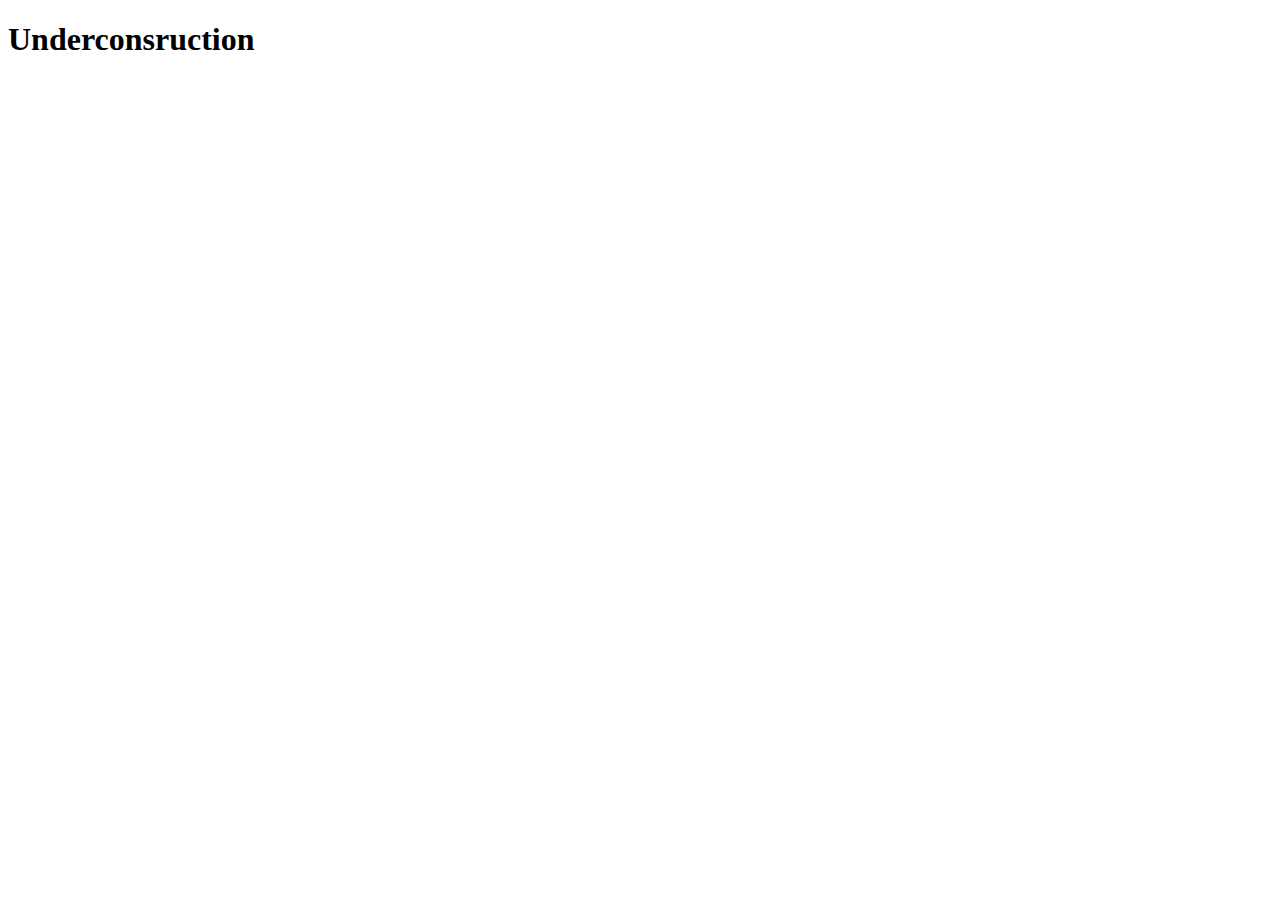
==== portfolio.html @ 6f655f7f "1" ====
<!DOCTYPE html>
<html lang="en">
  <head>
    <meta charset="UTF-8" />
    <meta name="viewport" content="width=device-width, initial-scale=1.0" />
    <title>Portfolio</title>
  </head>
  <body>
    <h1>Underconsruction</h1>
  </body>
</html>
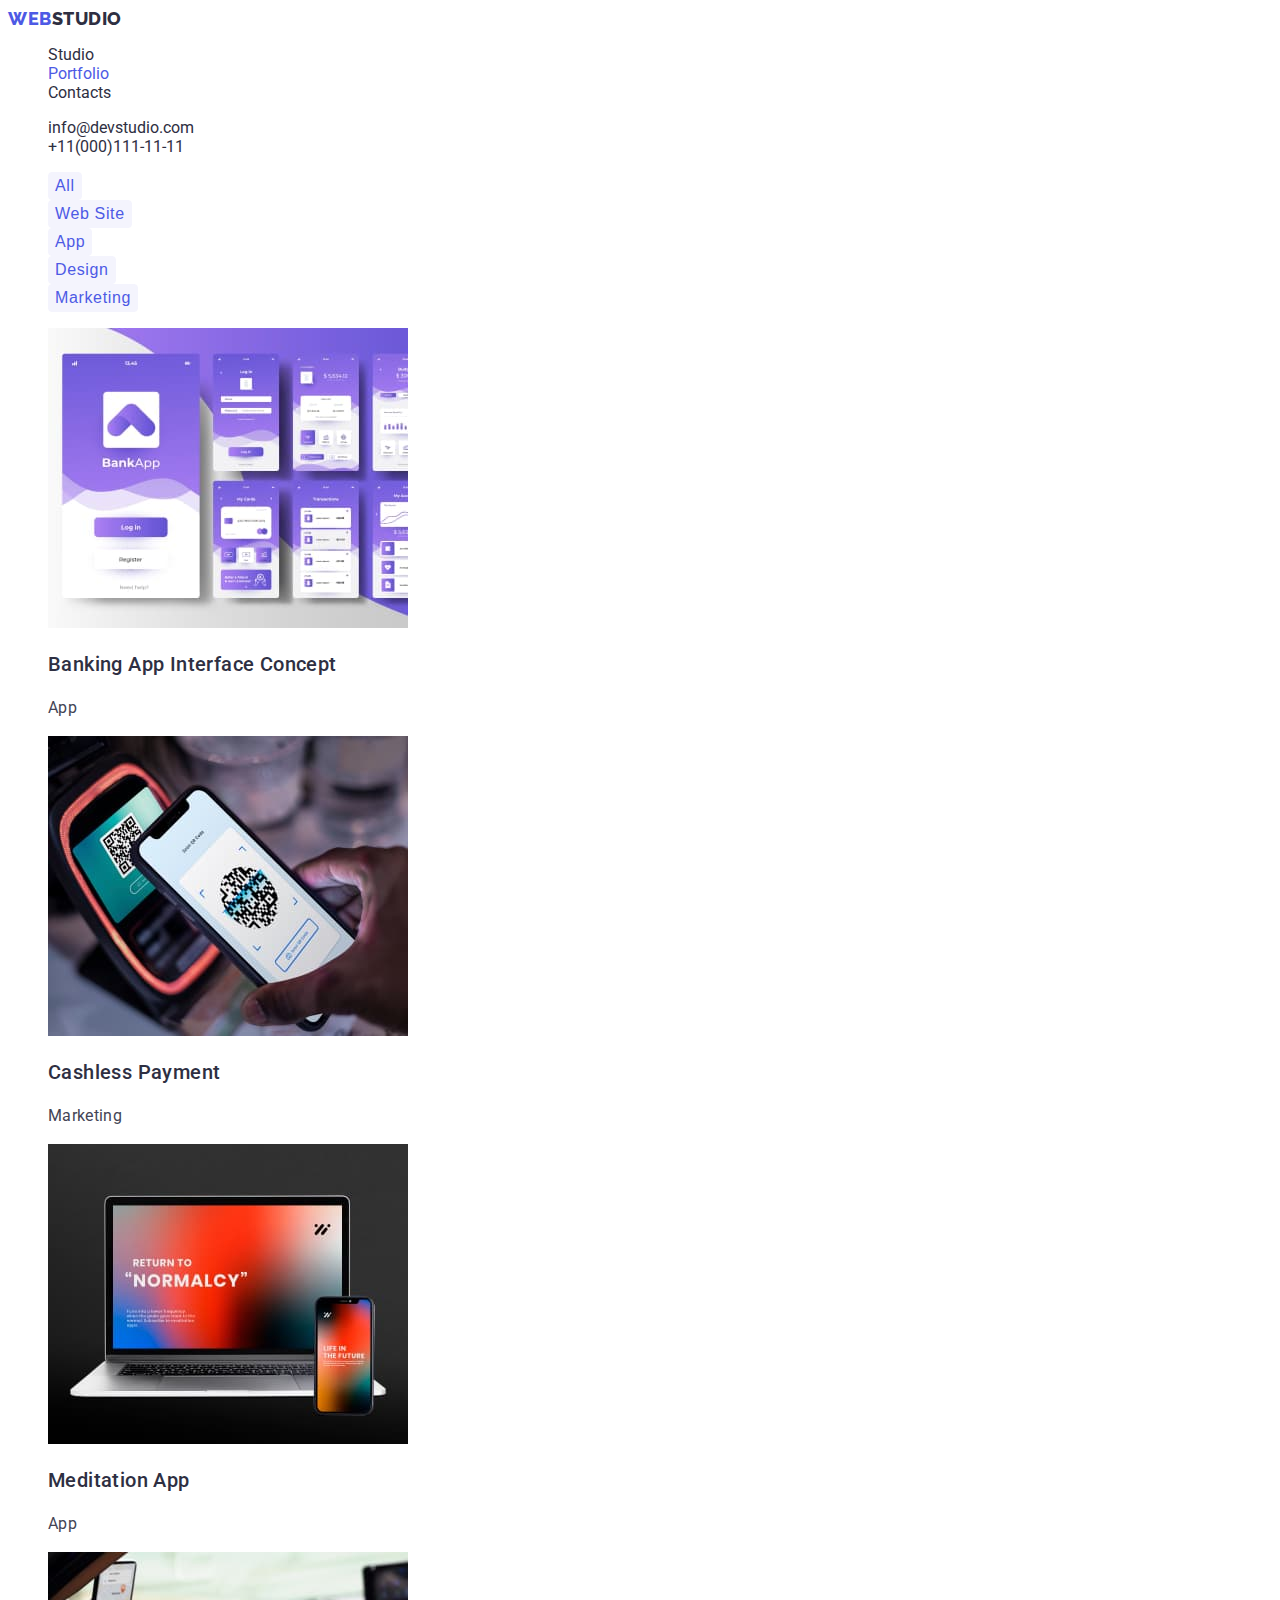
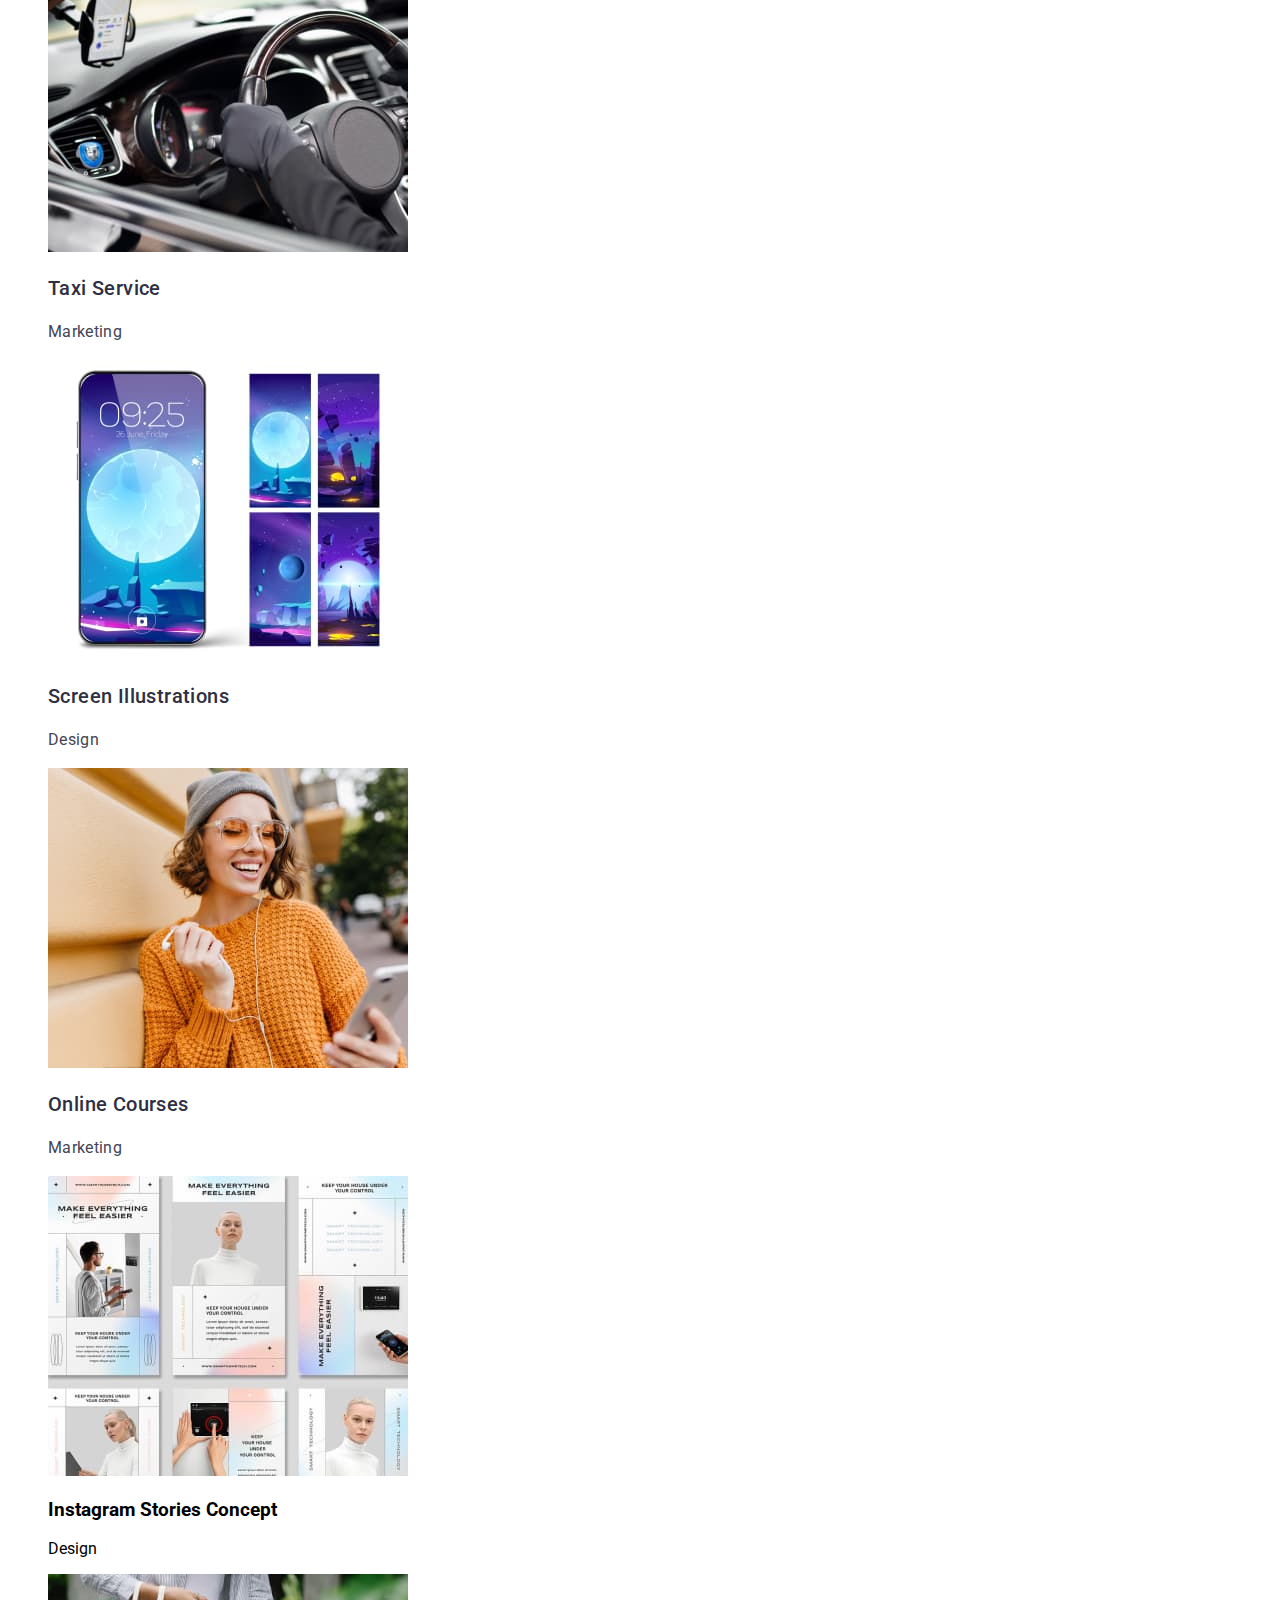
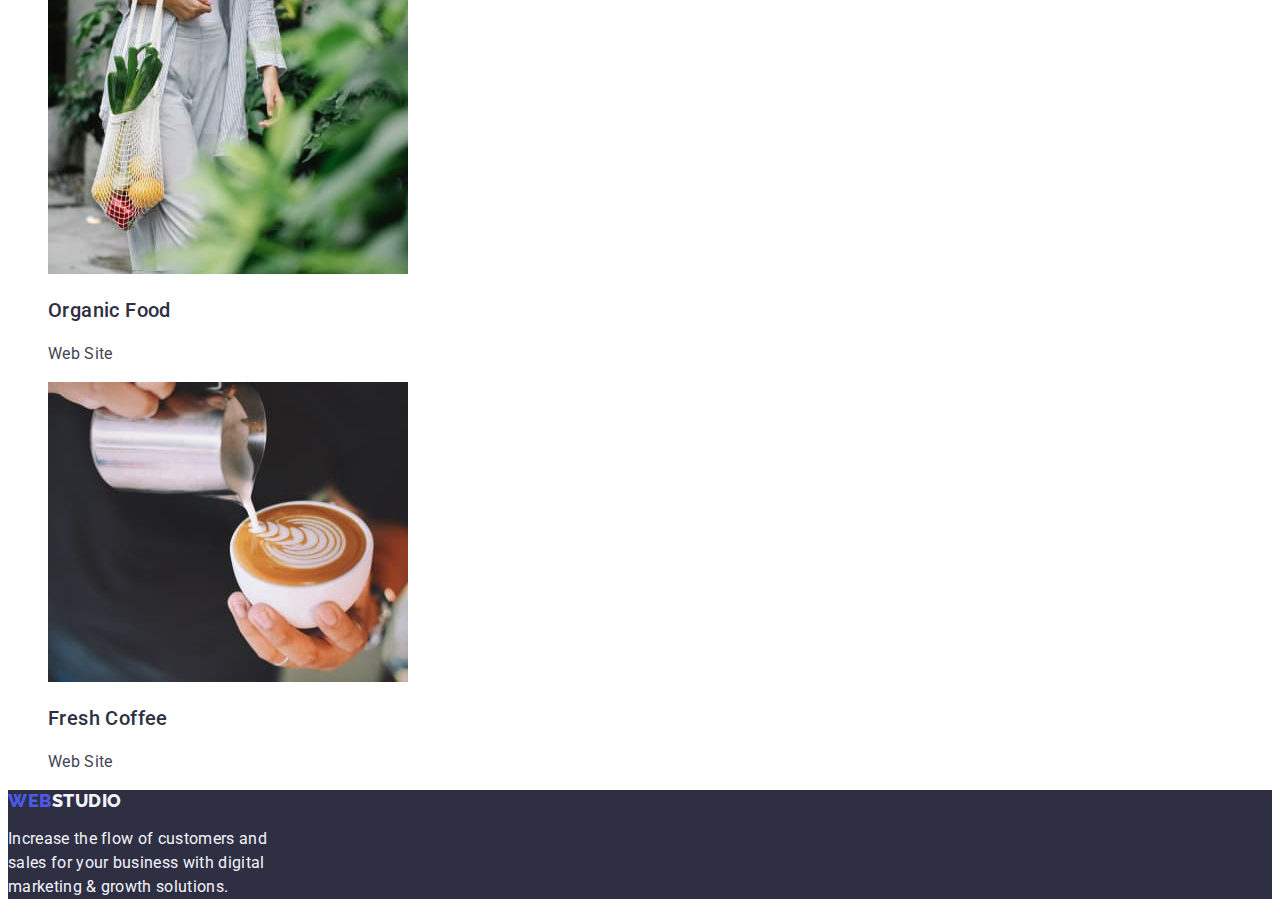
==== commit 323e4136: "try1" ====
--- a/portfolio.html
+++ b/portfolio.html
@@ -4,8 +4,185 @@
     <meta charset="UTF-8" />
     <meta name="viewport" content="width=device-width, initial-scale=1.0" />
     <title>Portfolio</title>
+    <link rel="stylesheet" href="./css-folder/styles.css" />
+    <link
+      href="https://fonts.googleapis.com/css2?family=Raleway:wght@800&family=Roboto:wght@400;500;700;900&display=swap"
+      rel="stylesheet"
+    />
   </head>
   <body>
-    <h1>Underconsruction</h1>
+    <!-- Header Section -->
+    <header class="header">
+      <nav class="header-nav">
+        <a
+          class="header-logo link"
+          href="./portfolio.html"
+          target="_blank"
+          rel="noopener noreferrer"
+        >
+          <span class="header-logo-web">WEB</span>STUDIO</a
+        >
+        <ul class="header-list list">
+          <li class="header-item">
+            <a
+              class="header-link link"
+              href="./index.html"
+              target="_blank"
+              rel="noopener noreferrer"
+              >Studio</a
+            >
+          </li>
+          <li class="header-item">
+            <a
+              class="header-link link priority"
+              href="./portfolio.html"
+              target="_blank"
+              rel="noopener noreferrer"
+              >Portfolio</a
+            >
+          </li>
+          <li class="header-item">
+            <a
+              class="header-link link"
+              href="./index.html"
+              target="_blank"
+              rel="noopener noreferrer"
+              >Contacts</a
+            >
+          </li>
+        </ul>
+      </nav>
+      <ul class="header-list list">
+        <li class="header-item">
+          <a class="header-link link" href="mailto:info@devstudio.com"
+            >info@devstudio.com</a
+          >
+        </li>
+        <li class="header-item">
+          <a class="header-link link" href="tel:+110001111111"
+            >+11(000)111-11-11</a
+          >
+        </li>
+      </ul>
+    </header>
+    <!-- Filters Section -->
+    <main class="filters">
+      <ul class="filters-list list">
+        <li class="filters-item">
+          <button class="filters-button button" type="button">All</button>
+        </li>
+        <li class="filters-item">
+          <button class="filters-button button" type="button">Web Site</button>
+        </li>
+        <li class="filters-item">
+          <button class="filters-button button" type="button">App</button>
+        </li>
+        <li class="filters-item">
+          <button class="filters-button button" type="button">Design</button>
+        </li>
+        <li class="filters-item">
+          <button class="filters-button button" type="button">Marketing</button>
+        </li>
+      </ul>
+      <!-- Services section -->
+      <ul class="services-list list">
+        <li class="services-item">
+          <img src="./images/image.jpg" alt="image" width="360" height="300" />
+          <h3 class="services-title title">Banking App Interface Concept</h3>
+          <p class="services-text text">App</p>
+        </li>
+        <li class="services-item">
+          <img
+            src="./images/phonebarcode.jpg"
+            alt="phonebarcode"
+            width="360"
+            height="300"
+          />
+          <h3 class="services-title title">Cashless Payment</h3>
+          <p class="services-text text">Marketing</p>
+        </li>
+        <li class="services-item">
+          <img
+            src="./images/laptop.jpg"
+            alt="laptop"
+            width="360"
+            height="300"
+          />
+          <h3 class="services-title title">Meditation App</h3>
+          <p class="services-text text">App</p>
+        </li>
+        <li class="services-item">
+          <img
+            src="./images/steeringwheel.jpg"
+            alt="steeringwheel"
+            width="360"
+            height="300"
+          />
+          <h3 class="services-title title">Taxi Service</h3>
+          <p class="services-text text">Marketing</p>
+        </li>
+        <li class="services-item">
+          <img
+            src="./images/cellphone.jpg"
+            alt="cellphone"
+            width="360"
+            height="300"
+          />
+          <h3 class="services-title title">Screen Illustrations</h3>
+          <p class="services-text text">Design</p>
+        </li>
+        <li class="services-item">
+          <img
+            src="./images/happygirl.jpg"
+            alt="happygirl"
+            width="360"
+            height="300"
+          />
+          <h3 class="services-title title">Online Courses</h3>
+          <p class="services-text text">Marketing</p>
+        </li>
+        <li class="services-item">
+          <img src="./images/woman.jpg" alt="woman" width="360" height="300" />
+          <h3>Instagram Stories Concept</h3>
+          <p>Design</p>
+        </li>
+        <li class="services-item">
+          <img
+            src="./images/fruitbag.jpg"
+            alt="fruitbag"
+            width="360"
+            height="300"
+          />
+          <h3 class="services-title title">Organic Food</h3>
+          <p class="services-text text">Web Site</p>
+        </li>
+        <li class="services-item">
+          <img
+            src="./images/coffee.jpg"
+            alt="coffee"
+            width="360"
+            height="300"
+          />
+          <h3 class="services-title title">Fresh Coffee</h3>
+          <p class="services-text text">Web Site</p>
+        </li>
+      </ul>
+    </main>
+    <!-- Footer Section -->
+    <footer class="footer">
+      <a
+        class="footer-logo link"
+        href="./portfolio.html"
+        target="_blank"
+        rel="noopener noreferrer"
+      >
+        <span class="footer-logo-web">WEB</span>STUDIO</a
+      >
+      <p class="footer-text text">
+        Increase the flow of customers and<br />
+        sales for your business with digital<br />
+        marketing & growth solutions.
+      </p>
+    </footer>
   </body>
 </html>
--- a/css-folder/styles.css
+++ b/css-folder/styles.css
@@ -0,0 +1,186 @@
+/* CSS Variable */
+:root {
+  --iris-color: #4d5ae5;
+  --navyblue-color: #2e2f42;
+  --slate-color: #434455;
+  --white-color: #ffffff;
+  --cloud-color: #f4f4fd;
+  --ocean-color: #404bbf;
+  --cornflower-color: #e7e9fc;
+}
+body {
+  font-family: "roboto", sans-serif;
+}
+/* Gen. Styles */
+.list {
+  list-style: none;
+}
+.link {
+  text-decoration: none;
+  color: var(--navyblue-color);
+}
+.button {
+  cursor: pointer;
+  background-color: var(--iris-color);
+  font-size: 16px;
+  font-style: normal;
+  font-weight: 500;
+  line-height: 24px;
+  letter-spacing: 0.64px;
+}
+.text {
+  font-size: 16px;
+  font-style: normal;
+  font-weight: 400;
+  line-height: 24px;
+  letter-spacing: 0.32px;
+}
+.section-title {
+  font-size: 36px;
+  font-style: normal;
+  font-weight: 700;
+  line-height: 40px;
+  letter-spacing: 0.72px;
+  text-transform: capitalize;
+}
+.title {
+  font-size: 20px;
+  font-style: normal;
+  font-weight: 500;
+  line-height: 24px;
+  letter-spacing: 0.4px;
+}
+/* Header */
+.header {
+  background-color: var(--white-color);
+}
+
+.header-logo {
+  color: var(--navyblue-color);
+  font-family: "Raleway", sans-serif;
+  font-size: 18px;
+  font-style: normal;
+  font-weight: 800;
+  line-height: 21px;
+  letter-spacing: 0.54px;
+  text-transform: uppercase;
+}
+.header-logo:hover,
+.header-logo:focus {
+  color: var(--iris-color);
+}
+.header-logo-web {
+  color: var(--iris-color);
+}
+.header-link:hover,
+.header-link:focus,
+.priority {
+  color: var(--iris-color);
+}
+
+/* Hero section */
+.hero {
+  background-color: var(--navyblue-color);
+}
+.hero-title {
+  color: var(--white-color);
+  font-size: 56px;
+  font-style: normal;
+  font-weight: 700;
+  line-height: 60px;
+  letter-spacing: 1.12px;
+}
+.hero-button {
+  color: var(--white-color);
+  font-family: inherit;
+}
+
+/* feature section */
+.feature {
+  background-color: var(--white-color);
+}
+
+.feature-item-title {
+  color: var(--navyblue-color);
+}
+.feature-item-text {
+  color: var(--slate-color);
+}
+/* work-images section */
+.work-images {
+  background-color: var(--white-color);
+}
+.work-images-title {
+  color: var(--navyblue-color);
+}
+
+/* team section */
+.team {
+  background-color: var(--cloud-color);
+}
+.team-title {
+  color: var(--navyblue-color);
+}
+.team-item {
+  background-color: var(--white-color);
+}
+.team-item-name {
+  color: var(--navyblue-color);
+}
+.team-item-position {
+  color: var(--slate-color);
+}
+
+/* footer section */
+.footer {
+  background-color: var(--navyblue-color);
+}
+.footer-logo {
+  color: var(--cloud-color);
+  font-family: Raleway;
+  font-size: 18px;
+  font-style: normal;
+  font-weight: 800;
+  line-height: 21px;
+  letter-spacing: 0.54px;
+  text-transform: uppercase;
+}
+.footer-logo:hover,
+.footer-logo:focus {
+  color: var(--iris-color);
+}
+.footer-logo-web {
+  color: var(--iris-color);
+}
+.footer-text {
+  color: var(--cloud-color);
+}
+
+/* Portfolio Page */
+
+/* Filters section */
+.filters-button {
+  color: var(--iris-color);
+  background-color: var(--cloud-color);
+  border-radius: 4px;
+  border: 1px solid var(--cloud-color);
+}
+.filters-button:hover,
+.filter-button:focus {
+  background-color: var(--ocean-color);
+  color: var(--white-color);
+}
+
+/* Services section */
+.services-list {
+  background-color: var(--white-color);
+}
+.services-item {
+  background: var(--white-color);
+}
+.services-title {
+  color: var(--navyblue-color);
+}
+.services-text {
+  color: var(--slate-color);
+}
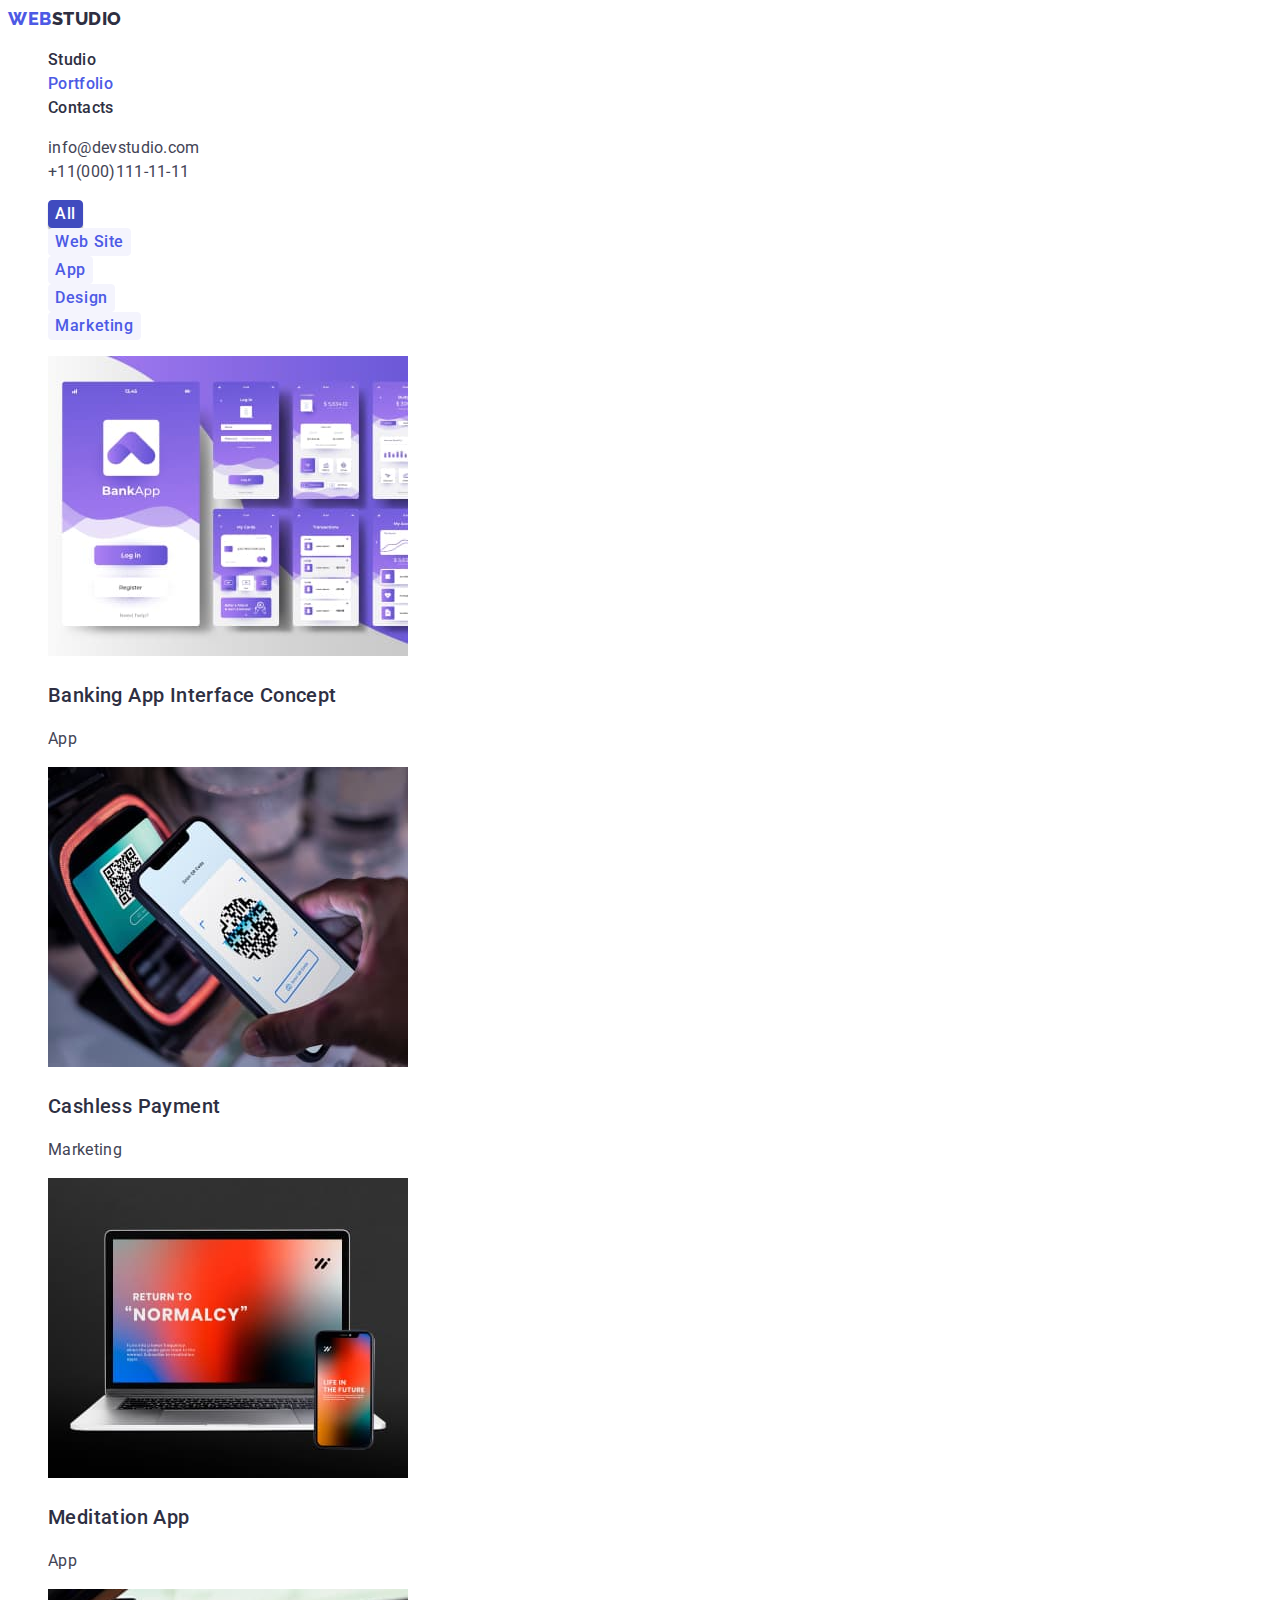
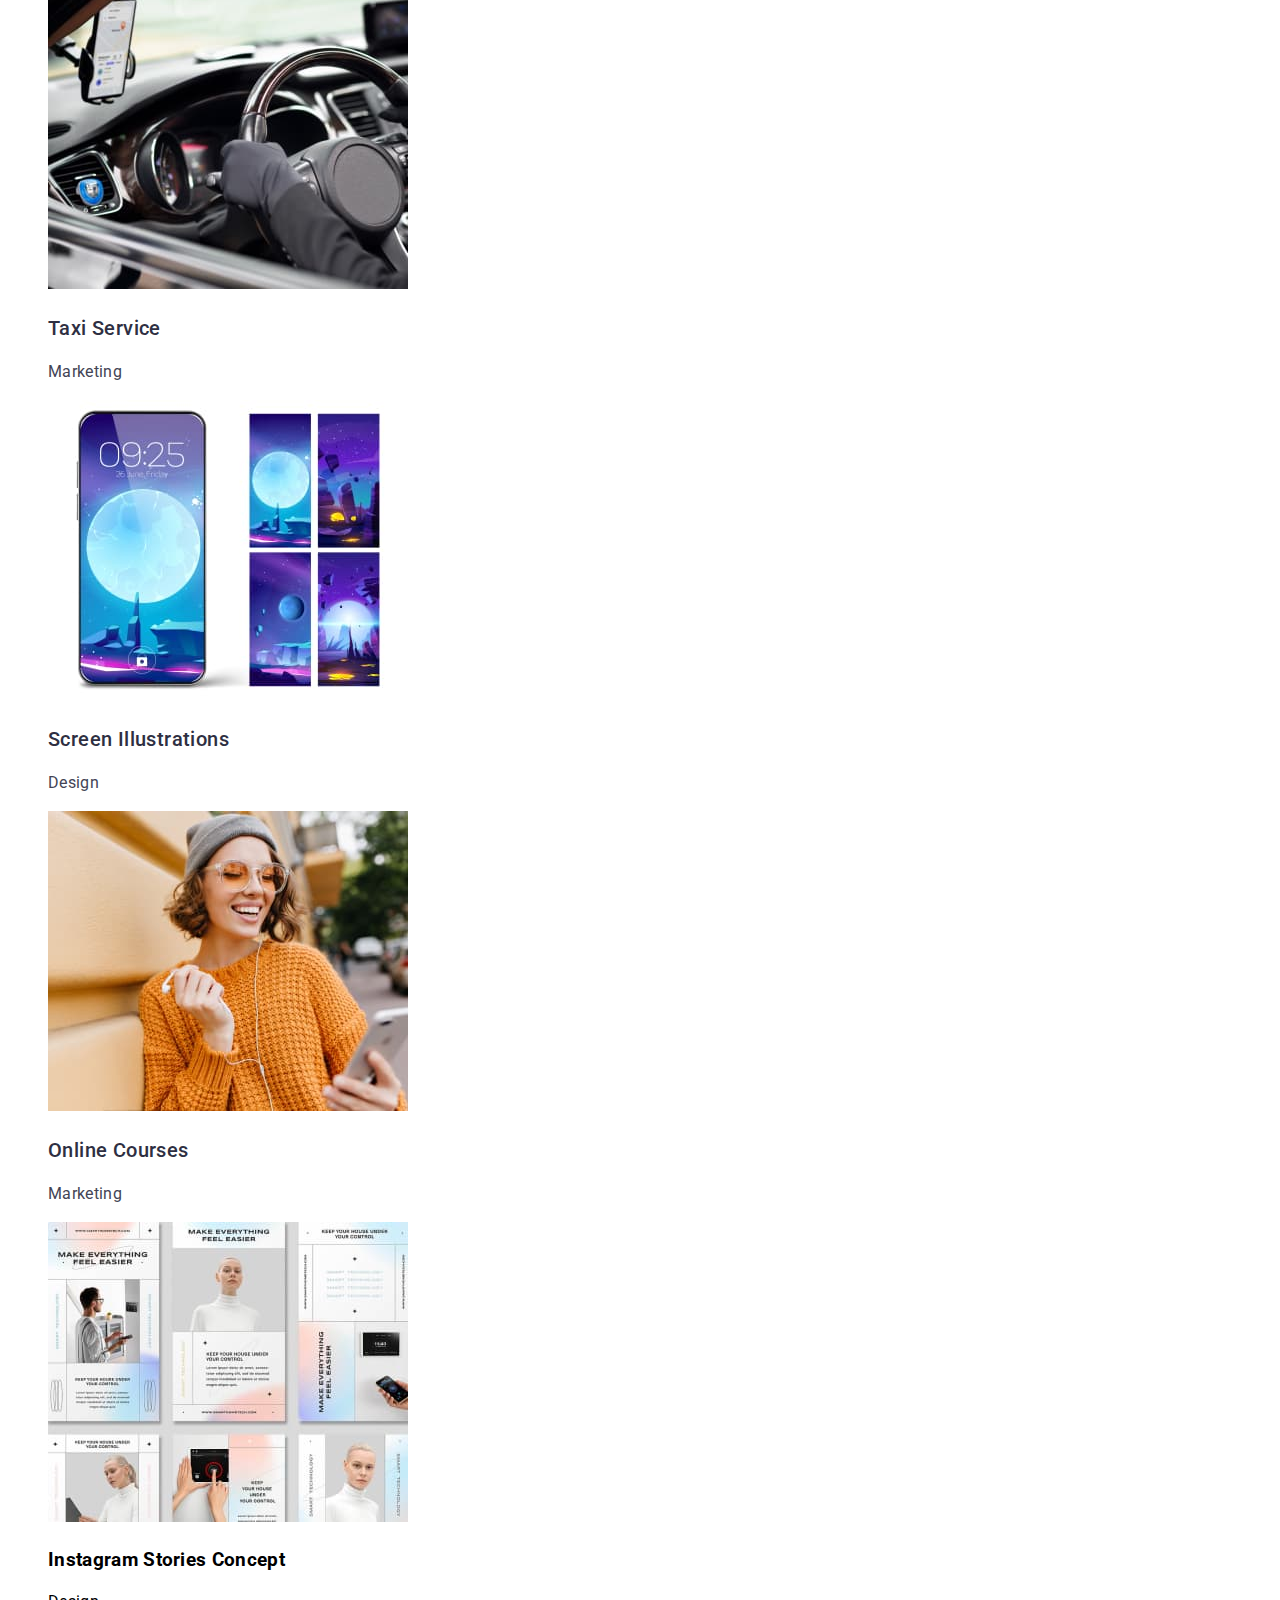
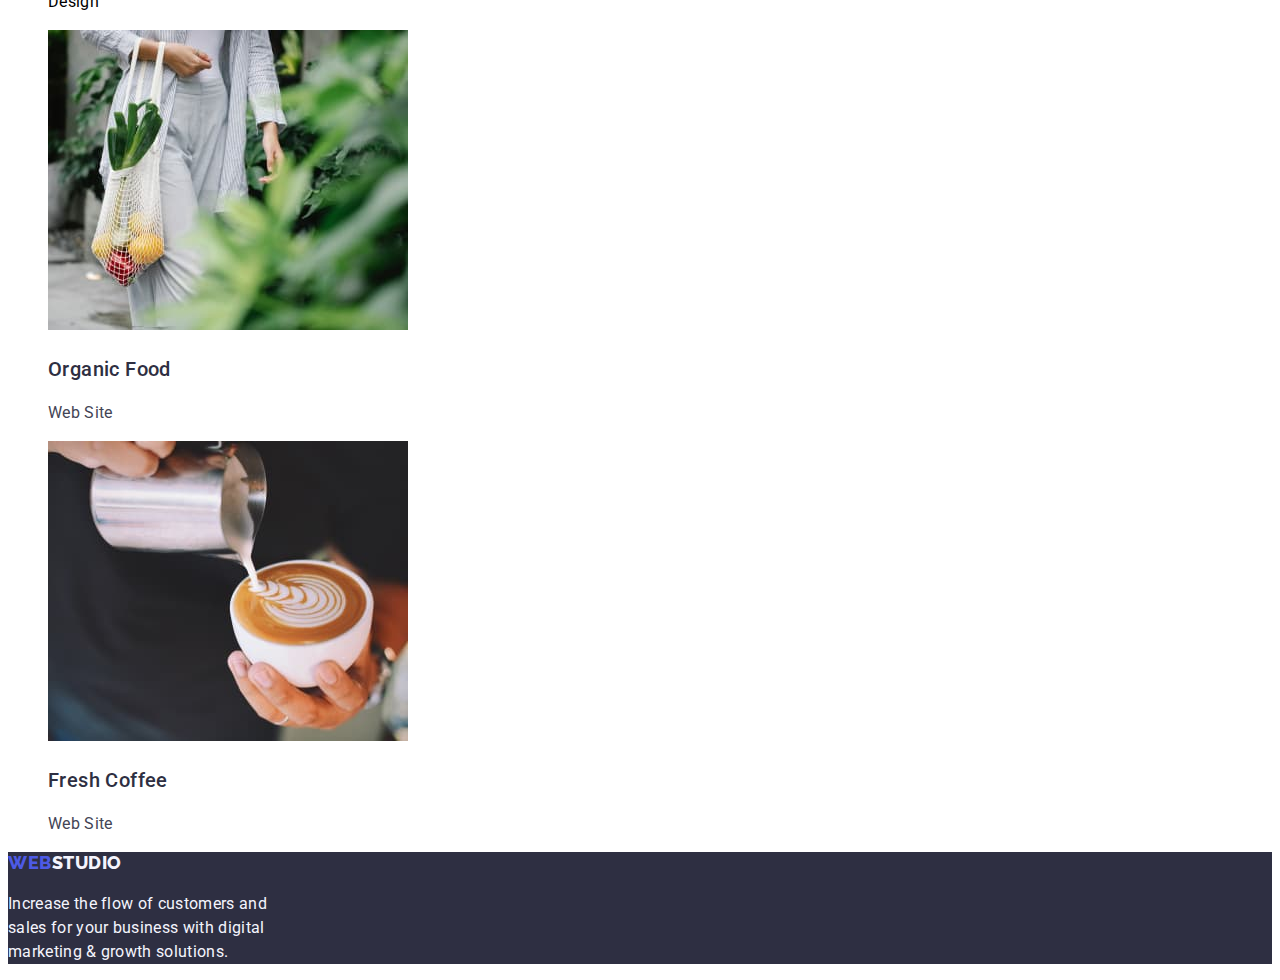
==== commit 35158938: "try2" ====
--- a/portfolio.html
+++ b/portfolio.html
@@ -4,7 +4,7 @@
     <meta charset="UTF-8" />
     <meta name="viewport" content="width=device-width, initial-scale=1.0" />
     <title>Portfolio</title>
-    <link rel="stylesheet" href="./css-folder/styles.css" />
+    <link rel="stylesheet" href="./css/styles.css" />
     <link
       href="https://fonts.googleapis.com/css2?family=Raleway:wght@800&family=Roboto:wght@400;500;700;900&display=swap"
       rel="stylesheet"
@@ -54,119 +54,139 @@
       </nav>
       <ul class="header-list list">
         <li class="header-item">
-          <a class="header-link link" href="mailto:info@devstudio.com"
+          <a class="header-contact link" href="mailto:info@devstudio.com"
             >info@devstudio.com</a
           >
         </li>
         <li class="header-item">
-          <a class="header-link link" href="tel:+110001111111"
+          <a class="header-contact link" href="tel:+110001111111"
             >+11(000)111-11-11</a
           >
         </li>
       </ul>
     </header>
     <!-- Filters Section -->
-    <main class="filters">
-      <ul class="filters-list list">
-        <li class="filters-item">
-          <button class="filters-button button" type="button">All</button>
-        </li>
-        <li class="filters-item">
-          <button class="filters-button button" type="button">Web Site</button>
-        </li>
-        <li class="filters-item">
-          <button class="filters-button button" type="button">App</button>
-        </li>
-        <li class="filters-item">
-          <button class="filters-button button" type="button">Design</button>
-        </li>
-        <li class="filters-item">
-          <button class="filters-button button" type="button">Marketing</button>
-        </li>
-      </ul>
+    <main>
+      <section class="filters-section">
+        <ul class="filters-list list">
+          <li class="filters-item">
+            <button class="filters-button filters-active button" type="button">
+              All
+            </button>
+          </li>
+          <li class="filters-item">
+            <button class="filters-button button" type="button">
+              Web Site
+            </button>
+          </li>
+          <li class="filters-item">
+            <button class="filters-button button" type="button">App</button>
+          </li>
+          <li class="filters-item">
+            <button class="filters-button button" type="button">Design</button>
+          </li>
+          <li class="filters-item">
+            <button class="filters-button button" type="button">
+              Marketing
+            </button>
+          </li>
+        </ul>
+      </section>
       <!-- Services section -->
-      <ul class="services-list list">
-        <li class="services-item">
-          <img src="./images/image.jpg" alt="image" width="360" height="300" />
-          <h3 class="services-title title">Banking App Interface Concept</h3>
-          <p class="services-text text">App</p>
-        </li>
-        <li class="services-item">
-          <img
-            src="./images/phonebarcode.jpg"
-            alt="phonebarcode"
-            width="360"
-            height="300"
-          />
-          <h3 class="services-title title">Cashless Payment</h3>
-          <p class="services-text text">Marketing</p>
-        </li>
-        <li class="services-item">
-          <img
-            src="./images/laptop.jpg"
-            alt="laptop"
-            width="360"
-            height="300"
-          />
-          <h3 class="services-title title">Meditation App</h3>
-          <p class="services-text text">App</p>
-        </li>
-        <li class="services-item">
-          <img
-            src="./images/steeringwheel.jpg"
-            alt="steeringwheel"
-            width="360"
-            height="300"
-          />
-          <h3 class="services-title title">Taxi Service</h3>
-          <p class="services-text text">Marketing</p>
-        </li>
-        <li class="services-item">
-          <img
-            src="./images/cellphone.jpg"
-            alt="cellphone"
-            width="360"
-            height="300"
-          />
-          <h3 class="services-title title">Screen Illustrations</h3>
-          <p class="services-text text">Design</p>
-        </li>
-        <li class="services-item">
-          <img
-            src="./images/happygirl.jpg"
-            alt="happygirl"
-            width="360"
-            height="300"
-          />
-          <h3 class="services-title title">Online Courses</h3>
-          <p class="services-text text">Marketing</p>
-        </li>
-        <li class="services-item">
-          <img src="./images/woman.jpg" alt="woman" width="360" height="300" />
-          <h3>Instagram Stories Concept</h3>
-          <p>Design</p>
-        </li>
-        <li class="services-item">
-          <img
-            src="./images/fruitbag.jpg"
-            alt="fruitbag"
-            width="360"
-            height="300"
-          />
-          <h3 class="services-title title">Organic Food</h3>
-          <p class="services-text text">Web Site</p>
-        </li>
-        <li class="services-item">
-          <img
-            src="./images/coffee.jpg"
-            alt="coffee"
-            width="360"
-            height="300"
-          />
-          <h3 class="services-title title">Fresh Coffee</h3>
-          <p class="services-text text">Web Site</p>
-        </li>
-      </ul>
+      <section class="services-section">
+        <ul class="services-list list">
+          <li class="services-item">
+            <img
+              src="./images/image.jpg"
+              alt="image"
+              width="360"
+              height="300"
+            />
+            <h3 class="services-title title">Banking App Interface Concept</h3>
+            <p class="services-text text">App</p>
+          </li>
+          <li class="services-item">
+            <img
+              src="./images/phonebarcode.jpg"
+              alt="phonebarcode"
+              width="360"
+              height="300"
+            />
+            <h3 class="services-title title">Cashless Payment</h3>
+            <p class="services-text text">Marketing</p>
+          </li>
+          <li class="services-item">
+            <img
+              src="./images/laptop.jpg"
+              alt="laptop"
+              width="360"
+              height="300"
+            />
+            <h3 class="services-title title">Meditation App</h3>
+            <p class="services-text text">App</p>
+          </li>
+          <li class="services-item">
+            <img
+              src="./images/steeringwheel.jpg"
+              alt="steeringwheel"
+              width="360"
+              height="300"
+            />
+            <h3 class="services-title title">Taxi Service</h3>
+            <p class="services-text text">Marketing</p>
+          </li>
+          <li class="services-item">
+            <img
+              src="./images/cellphone.jpg"
+              alt="cellphone"
+              width="360"
+              height="300"
+            />
+            <h3 class="services-title title">Screen Illustrations</h3>
+            <p class="services-text text">Design</p>
+          </li>
+          <li class="services-item">
+            <img
+              src="./images/happygirl.jpg"
+              alt="happygirl"
+              width="360"
+              height="300"
+            />
+            <h3 class="services-title title">Online Courses</h3>
+            <p class="services-text text">Marketing</p>
+          </li>
+          <li class="services-item">
+            <img
+              src="./images/woman.jpg"
+              alt="woman"
+              width="360"
+              height="300"
+            />
+            <h3>Instagram Stories Concept</h3>
+            <p>Design</p>
+          </li>
+          <li class="services-item">
+            <img
+              src="./images/fruitbag.jpg"
+              alt="fruitbag"
+              width="360"
+              height="300"
+            />
+            <h3 class="services-title title">Organic Food</h3>
+            <p class="services-text text">Web Site</p>
+          </li>
+          <li class="services-item">
+            <img
+              src="./images/coffee.jpg"
+              alt="coffee"
+              width="360"
+              height="300"
+            />
+            <h3 class="services-title title">Fresh Coffee</h3>
+            <p class="services-text text">Web Site</p>
+          </li>
+        </ul>
+      </section>
     </main>
     <!-- Footer Section -->
     <footer class="footer">
--- a/css/styles.css
+++ b/css/styles.css
@@ -0,0 +1,201 @@
+/* CSS Variable */
+:root {
+  --iris-color: #4d5ae5;
+  --navyblue-color: #2e2f42;
+  --slate-color: #434455;
+  --white-color: #ffffff;
+  --cloud-color: #f4f4fd;
+  --ocean-color: #404bbf;
+  --cornflower-color: #e7e9fc;
+}
+body {
+  font-family: "Roboto", sans-serif;
+  font-size: 16px;
+  font-style: normal;
+  font-weight: 400;
+  line-height: 24px;
+  letter-spacing: 0.32px;
+}
+/* Gen. Styles */
+.list {
+  list-style: none;
+}
+.link {
+  text-decoration: none;
+  color: var(--navyblue-color);
+}
+.button {
+  cursor: pointer;
+  background-color: var(--iris-color);
+  border-radius: 4px;
+  font-size: 16px;
+  font-style: normal;
+  font-weight: 500;
+  line-height: 24px;
+  letter-spacing: 0.64px;
+}
+
+.section-title {
+  font-size: 36px;
+  font-style: normal;
+  font-weight: 700;
+  line-height: 40px;
+  letter-spacing: 0.72px;
+  text-transform: capitalize;
+}
+.title {
+  font-size: 20px;
+  font-weight: 500;
+  letter-spacing: 0.4px;
+}
+/* Header */
+.header {
+  background-color: var(--white-color);
+}
+
+.header-logo {
+  color: var(--navyblue-color);
+  font-family: "Raleway", sans-serif;
+  font-size: 18px;
+  font-style: normal;
+  font-weight: 800;
+  line-height: 21px;
+  letter-spacing: 0.54px;
+  text-transform: uppercase;
+}
+.header-logo:hover,
+.header-logo:focus {
+  color: var(--iris-color);
+}
+.header-logo-web {
+  color: var(--iris-color);
+}
+.header-link {
+  font-weight: 500;
+}
+.header-link:hover,
+.header-link:focus,
+.priority {
+  color: var(--iris-color);
+}
+.header-contact {
+  color: var(--slate-color);
+}
+.header-contact:hover,
+.header-contact:focus {
+  color: var(--iris-color);
+}
+
+/* Hero section */
+.hero {
+  background-color: var(--navyblue-color);
+}
+.hero-title {
+  color: var(--white-color);
+  font-size: 56px;
+  font-weight: 700;
+  line-height: 60px;
+  letter-spacing: 1.12px;
+}
+.hero-button {
+  color: var(--white-color);
+  font-family: inherit;
+  border: 0;
+  box-shadow: 0px 4px 4px 0px rgba(0, 0, 0, 0.15);
+}
+.hero-button:hover,
+.hero-button:focus {
+  background: var(--ocean-color);
+  box-shadow: 0px 4px 4px 0px rgba(0, 0, 0, 0.15);
+}
+
+/*  section 2-3*/
+.section {
+  background-color: var(--white-color);
+}
+
+.section-title {
+  color: var(--navyblue-color);
+  font-size: 36px;
+  font-style: normal;
+  font-weight: 700;
+  line-height: 40px;
+  letter-spacing: 0.72px;
+  text-transform: capitalize;
+}
+.section-item-title {
+  color: var(--navyblue-color);
+}
+
+/* section 4 */
+.section-grey {
+  background-color: var(--cloud-color);
+}
+.section-item {
+  background-color: var(--white-color);
+}
+.section-item-name {
+  color: var(--navyblue-color);
+}
+.section-item-position {
+  color: var(--slate-color);
+}
+
+/* footer section */
+.footer {
+  background-color: var(--navyblue-color);
+}
+.footer-logo {
+  color: var(--cloud-color);
+  font-family: "Raleway";
+  font-size: 18px;
+  font-style: normal;
+  font-weight: 800;
+  line-height: 21px;
+  letter-spacing: 0.54px;
+  text-transform: uppercase;
+}
+.footer-logo:hover,
+.footer-logo:focus {
+  color: var(--iris-color);
+}
+.footer-logo-web {
+  color: var(--iris-color);
+}
+.footer-text {
+  color: var(--cloud-color);
+}
+
+/* Portfolio page*/
+
+/* Filters section */
+.filters-button {
+  color: var(--iris-color);
+  background-color: var(--cloud-color);
+  border-radius: 4px;
+  border: 1px solid var(--cloud-color);
+  font-family: inherit;
+}
+.filters-button:hover,
+.filters-button:focus,
+.filters-active {
+  background-color: var(--ocean-color);
+  color: var(--white-color);
+  border-color: var(--ocean-color);
+  box-shadow: 0px 2px 2px 0px rgba(0, 0, 0, 0.12),
+    0px 2px 1px 0px rgba(0, 0, 0, 0.08), 0px 3px 1px 0px rgba(0, 0, 0, 0.1);
+}
+
+/* Services section */
+.services-list {
+  background-color: var(--white-color);
+}
+.services-item {
+  background: var(--white-color);
+}
+.services-title {
+  color: var(--navyblue-color);
+}
+.services-text {
+  color: var(--slate-color);
+}
